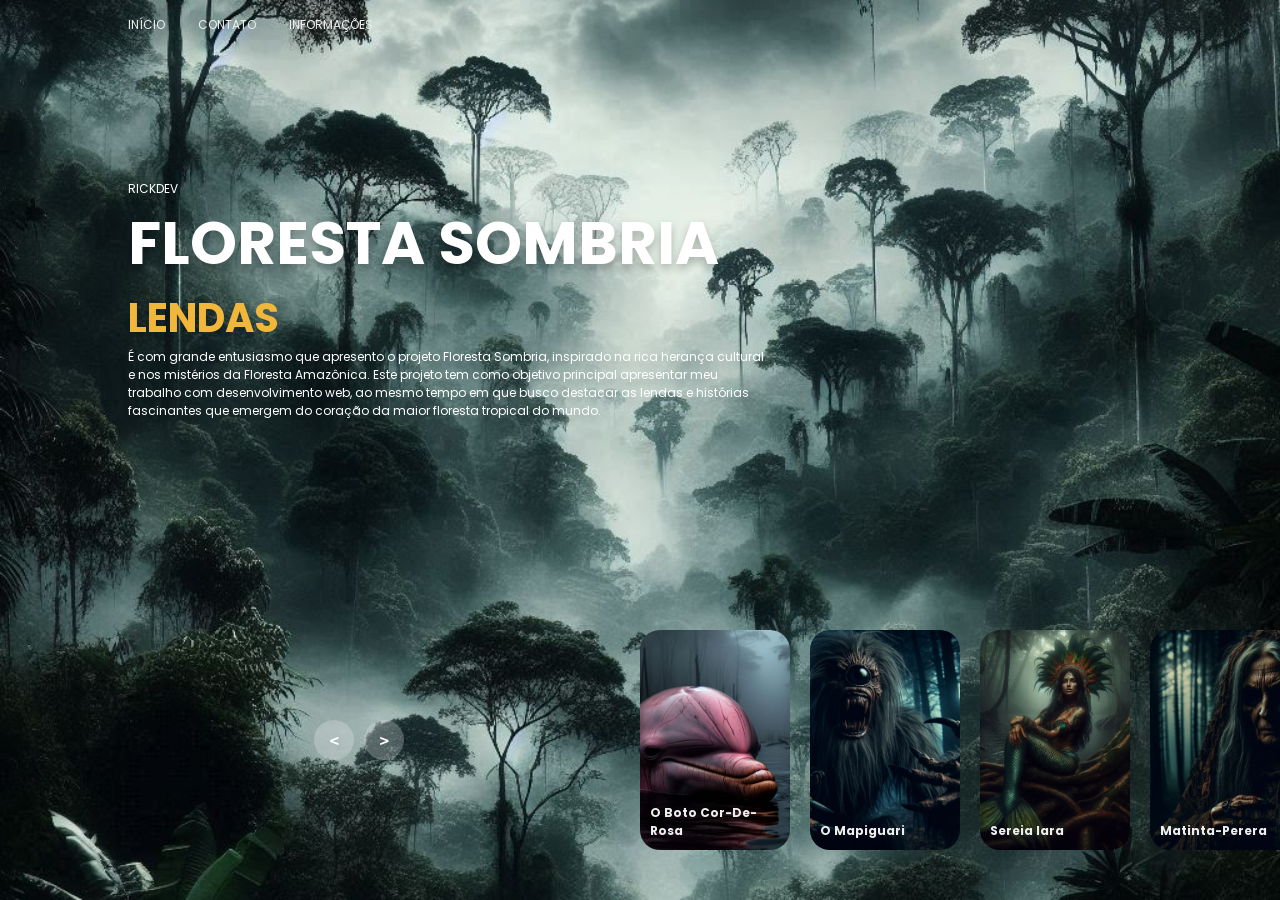
==== index.html @ ee312677 "Add files via upload" ====
<!DOCTYPE html>
<html lang="pt-BR">
<head>
    <meta charset="UTF-8">
    <meta name="viewport" content="width=device-width, initial-scale=1.0">
    <title>FLORESTA-SOMBRIA</title>
    <link rel="stylesheet" href="style.css">
</head>
<body>
    <header>
        <nav>
            <a href="">INÍCIO</a>
            <a href="">CONTATO</a>
            <a href="">INFORMAÇÕES</a>
        </nav>
    </header>

    <!-- carousel -->
     <div class="carousel">
     <!-- lista item -->
        <div class="list">
          <div class="item">
             <img src="imagem/imagem1.png">
             <div class="content">
               <div class="autor">RICKDEV</div>
               <div class="title">FLORESTA SOMBRIA</div>
               <div class="topic">LENDAS</div>
               <div class="des">
                  É com grande entusiasmo que apresento o projeto Floresta Sombria, inspirado na rica herança cultural
                   e nos mistérios da Floresta Amazônica. Este projeto tem como objetivo principal apresentar meu trabalho com desenvolvimento web,
                   ao mesmo tempo em que busco destacar as lendas e histórias fascinantes que emergem do coração da maior floresta tropical do mundo.
                 
               </div>
            </div>
         </div>
     
        <div class="item">
            <img src="imagem/img2.png">
            <div class="content">
              <div class="autor">RICKDEV</div>
              <div class="title">CURUPIRA</div>
              <div class="topic">LENDA</div>
              <div class="des">
               A lenda caracteriza o curupira como impiedoso, ele faz com que os intrusos se percam na floresta, que a caça fique invisível diante dos olhos dos caçadores e,
                em algumas situações, chega a torturar e matar o homem que o desrespeita.
               Para entrar na floresta sem ofender o curupira, os indígenas costumavam oferecer pequenos "presentes" para a criatura,
                como fumo (tabaco) ou cachaça.
               
              </div>
         </div>
    </div>
    
    <div class="item">
        <img src="imagem/img3.png">
        <div class="content">
          <div class="autor">RICKDEV</div>
          <div class="title">O BOTO COR-DE-ROSA</div>
          <div class="topic">LENDA</div>
          <div class="des">
            O boto-cor-de-rosa é uma lenda do folclore brasileiro, sendo muito influente na região Norte do país. Fala de um boto que se transforma em um homem belo e sedutor. Na forma humana, o boto seduz mulheres para engravidá-las.
             Essas mulheres são abandonadas pelo ser, que retorna para o rio em sua forma animal.
          </div>
     </div>
    </div>

    <div class="item">
        <img src="imagem/img4.png">
        <div class="content">
          <div class="autor">RICKDEV</div>
          <div class="title">O MAPINGUARI</div>
          <div class="topic">LENDA</div>
          <div class="des">
            O Mapinguari (ou mapinguary), também designado isnashi, é uma criatura lendária descrito como sendo coberta de um longo pelo vermelho, e vivendo na floresta amazônica do Brasil e Bolivia.
             A historia nos conta que ao descobrir os segredos ocultos da imortalidade, um pajé transformou-se na besta fétida.
          </div>
     </div>
    </div>

    <div class="item">
        <img src="imagem/img5.png">
        <div class="content">
          <div class="autor">RICKDEV</div>
          <div class="title">SEREIA IARA</div>
          <div class="topic">LENDA</div>
          <div class="des">
            Na lenda, diz-se que a Iara é uma sereia, sendo parte mulher e parte peixe. 
            Ela mora dentro de um rio e possui grande beleza física, uma bela voz e muitas riquezas.
             A lenda conta que Iara usa esses atributos (a beleza, a voz e a riqueza) para seduzir 
             homens que estão navegando no rio ou que estão às margens dele.
          </div>
     </div>
    </div>

    <div class="item">
        <img src="imagem/img6.png">
        <div class="content">
          <div class="autor">RICKDEV</div>
          <div class="title">MATINTA-PERERA</div>
          <div class="topic">LENDA</div>
          <div class="des">
            A versão mais comum da lenda de Matinta Perera conta que de noite, na sua forma de ave,
             ela passa a assobiar constantemente próximo de uma ou mais casas, incomodando seus moradores,
              e o pássaro só para de fazer barulho se uma pessoa prometer algum presente para Matinta Perera,
               que pode ser um pouco de fumo ou café.
          </div>
     </div>
    </div>

    <div class="item">
        <img src="imagem/img7.png">
        <div class="content">
          <div class="author">RICKDEV</div>
          <div class="title">O CAIPORA</div>
          <div class="topic">LENDA</div>
          <div class="des">
            A caipora é um ser do folclore brasileiro que atua como protetora dos animais da floresta
             e age enganando ou aterrorizando os caçadores que matam mais animais do que precisam. 
             Segundo a lenda, a caipora residiria no interior das florestas brasileiras e de lá 
             protegeria os animais de caçadores.
          </div>
     </div>
    </div>
   </div>

    <!-- thumbail -->
     <div class="thumbnail">
                  <div class="item">
                        <img src="imagem/img2.png">
                               <div class="content">
                               <div class="title">
                                     O Curupira
                               </div>
                               <div class="description">
                                  
                               </div>
                        </div>
    </div>

   <div class="item">
  <img src="imagem/img3.png">
   <div class="content">
   <div class="title">
   O Boto Cor-De-Rosa
    </div>
                               <div class="description">
                                 
                               </div>
                    </div>
                                 </div>

                                 <div class="item">
                                    <img src="imagem/img4.png">
                                           <div class="content">
                                           <div class="title">
                                                 O Mapiguari
                                           </div>
                                           <div class="description">
                                              
                                           </div>
                                </div>
                                             </div>
                                             
                                             <div class="item">
                                                <img src="imagem/img5.png">
                                                       <div class="content">
                                                       <div class="title">
                                                             Sereia Iara
                                                       </div>
                                                       <div class="description">
                                                          
                                                       </div>
                                            </div>
                                                         </div>

                                                         <div class="item">
                                                            <img src="imagem/img6.png">
                                                                   <div class="content">
                                                                   <div class="title">
                                                                         Matinta-Perera
                                                                   </div>
                                                                   <div class="description">
                                                                     
                                                                   </div>
                                                        </div>
                                                                     </div>
                        
                                                                     <div class="item">
                                                                        <img src="imagem/img7.png">
                                                                               <div class="content">
                                                                               <div class="title">
                                                                                     O Caipora
                                                                               </div>
                                                                               <div class="description">
                                                                              
                                                                               </div>
                                                                    </div>
                                                                                 </div>
       </div>

              <!--arrows -->
              <div class="arrows">
                <button id="prev"><</button>
                <button id="next">></button>
              </div>

              <div class="time"></div>

    </div>

    <script src="app.js"></script>

 
</body>
</html>
---- style.css ----
@import url('https://fonts.googleapis.com/css2?family=Poppins:ital,wght@0,100;0,200;0,300;0,400;0,500;0,600;0,700;0,800;0,900;1,100;1,200;1,300;1,400;1,500;1,600;1,700;1,800;1,900&display=swap');
body{
    font-family: Poppins;
    background-color: #000;
    color: #eee;
    margin: 0;
    font-size: 12px;
}
a{
    text-decoration: none;
    color: #eee;
}
header{
    width: 1140px;
    max-width: 80%;
    margin: auto;
    height: 50px;
    display: flex;
    align-items: center;
    position: relative;
    z-index: 100;
}
header a{
    margin-right: 30px;
}
.carousel{
    width: 100vw;
    height: 100vh;
    overflow: hidden;
    margin-top: -50px;
    position: relative;
}
.carousel .list .item{
    width: 100%;
    height: 100%;
    position: absolute;
    inset: 0 0 0 0;
}
.carousel .list .item img{
    width:100%;
    height: 100%;
    object-fit: cover;
}
.carousel .list .item .content{
    position: absolute;
    top: 20%;
    width: 1140px;
    max-width: 80%;
    left: 50%;
    transform: translateX(-50%);
    padding-right: 30%;
    box-sizing: border-box;
    color: #fff;
    text-shadow: 0 5px 10px #0004;
}

.carousel .list .item .author{
    font-weight: bold;
    letter-spacing: 10px;
}
.carousel .list .item .content .title
{
    font-weight: bold;
    font-size: 5em;
    list-style: 1.3em;   
    color: #ffffff;
}

.carousel .list .item .topic{
    font-weight: bold;
    color: #f1b73a;
    font-size: 40px;
}

/*.carousel .list .item .buttons{
    display: grid;
    grid-template-columns: repeat(2, 130px);
    grid-template-rows: 40px;
    gap: 5px;
    margin-top: 20px;
}
*/

/*thumbnail */
.thumbnail{
    position: absolute;
    bottom: 50px;
    left: 50%;
    width: max-content;
    z-index: 100;
    display: flex;
    gap: 20px;
}
.thumbnail .item{
    width: 150px;
    height: 220px;
    flex-shrink: 0;
    position: relative;
}
.thumbnail .item img{
    width: 100%;
    height: 100%;
    object-fit: cover;
    border-radius: 20px;
}
.thumbnail .item .content{
    position: absolute;
    bottom: 10px;
    left: 10px;
    right: 10px;
}
.thumbnail .item .content .title{
    font-weight: bold;
}

/* arrow */
.arrows{
    position: absolute;
    top: 80%;
    right: 52%;
    width: 300px;
    max-width: 30%;
    display: flex;
    gap: 10px;
    align-items: center;
}

.arrows button{
    width: 40px;
    height: 40px;
    border-radius: 50%;
    background-color: #eee4;
    border: none;
    font-family: monospace;
    color: #fff;
    font-weight: bold;
    font-size: large;
    transition: .5s;
    z-index: 100;
}
.arrows button:hover{
    background-color: #eee;
    color: #555;
}
.carousel .list .item:nth-child(1){
    z-index: 1;
}
.carousel .list .item:nth-child(1) .author,
.carousel .list .item:nth-child(1) .title,
.carousel .list .item:nth-child(1) .topic,
.carousel .list .item:nth-child(1) .des{
    transform: translateY(50px);
    filter: blur(20px);
    opacity: 0;
    animation: showContent .5s 1s linear forwards;
}

@keyframes showContent{
    to{
        opacity: 1;
        filter: blur(0);
        transform: translateY(0);
    }
}
.carousel .list .item:nth-child(1) .content .title{
    animation-delay: 1.2s!important;
}

.carousel .list .item:nth-child(1) .content .topic{
    animation-delay: 1,4s!important;
}
.carousel .list .item:nth-child(1) .content .des{
    animation-delay: 1.6s!important;
}

/* effect next click*/
.carousel.next .list .item:nth-child(1) img{
    width: 150px;
    height: 220px;
    position: absolute;
    left: 50%;
    bottom: 50px;
    border-radius: 30px;
    animation: showImage .5s linear 1 forwards;
}
@keyframes showImage{
    to{
        width: 100%;
        height: 100%;
        left: 0;
        bottom: 0;
        border-radius: 0;
    }
}

.carousel.next .thumbnail .item:nth-child(1){
    overflow: hidden;
    animation: showThumbnail .5s linear 1 forwards;
}
.carousel.prev .list .item igm{
    z-index: 100;
}
@keyframes showThumbnail{
    to{
        width: 0;
        opacity: 0;
    }
}
.carousel.next .thumbnail{
    animation: effectNext .5s linear 1 forwards;
}

@keyframes transformThumnail{
    to{
        transform: translateX(150px);
    }
}
.carousel .time{
    position: absolute;
    z-index: 1000;
    width: 0%;
    height: 3px;
    background-color: #f1683a;
    left: 0;
    top: 0;
}
.carousel.next .time,
.carousel.prev .time{
    animation: runningTime 3s linear 1 forwards;
}
@keyframes runningTime{
    from{ width: 100%}
    to{width: 0}
}

/* effect prev click */
.carousel.prev .list .item:nth-child(2){
    z-index: 2;
}
.carousel.prev .list .item:nth-child(2) img{
    position: absolute;
    bottom: 0;
    left: 0;
    animation: outImage 0.5s linear 1 forwards;
    bottom: 0;
}
@keyframes outImage{
    to{
        width: 150px;
        height: 220px;
        border-radius: 20px;
        left: 50%;
        bottom: 50px;
    }
}
.carousel.prev .thumbnail .item:nth-child(1){
    overflow: hidden;
    opacity: 0;
    animation: showthumnail 0.5s linear 1 forwards;
}

.carousel.next .arrows button,
.carousel.prev .arrows button{
    pointer-events: none;
}
.carousel.prev .list .item:nth-child(2) .author,
.carousel.prev .list .item:nth-child(2) .title,
.carousel.prev .list .item:nth-child(2) .topic,
.carousel.prev .list .item:nth-child(2) .des
{
    animation: contentOut 1.5s linear 1 forwards!important;
}
@keyframes contentOut{
    to{
        transform: translateY(-150px);
        filter: blur(20px);
        opacity: 0;
    }


/* time */

}
@media screen and (max-width: 678px){
   .carousel .list .item .content{
    padding-right: 0;
   }
   .carousel .list .item .content .title{
    font-size: 30px;
   }
}
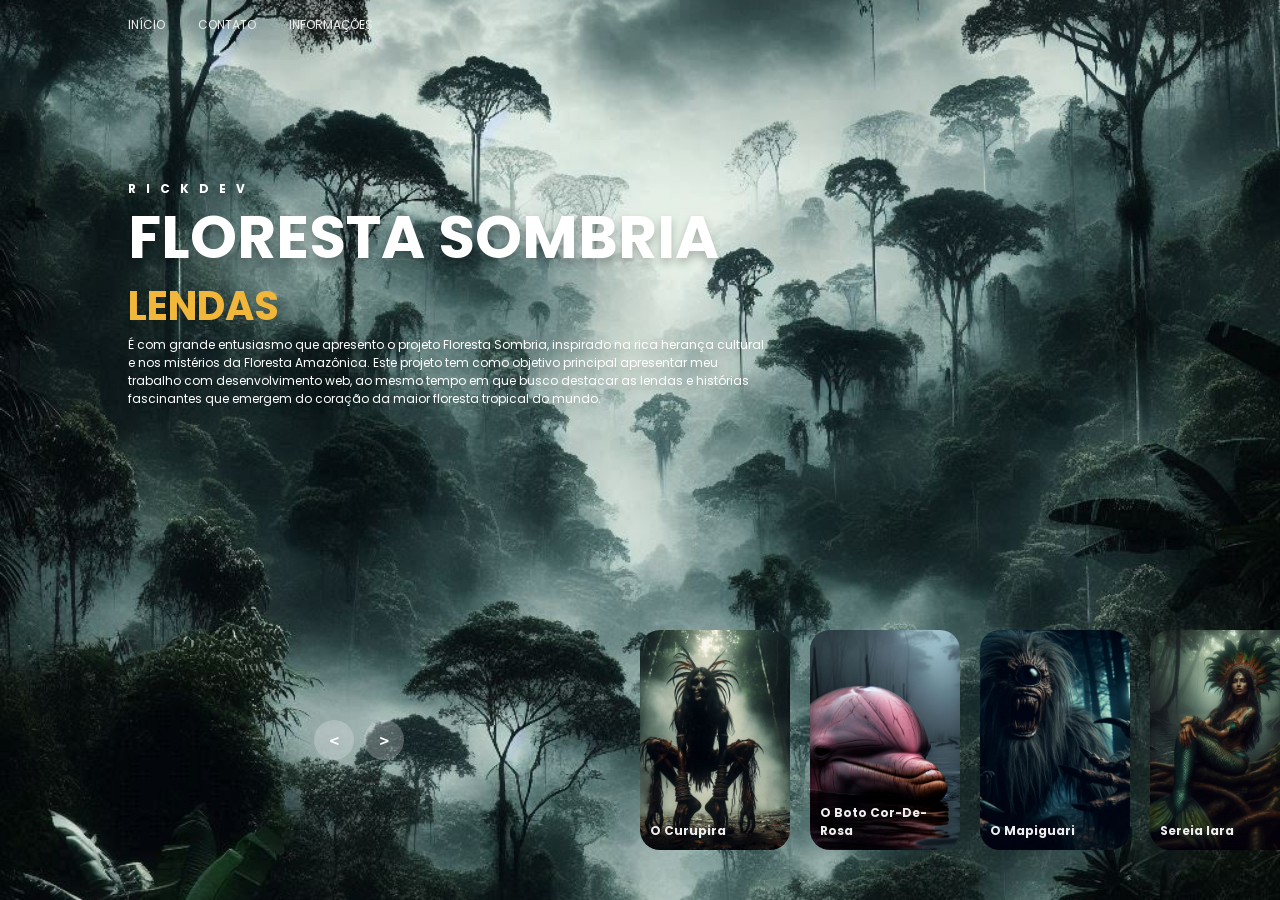
==== commit 3c2fe26d: "refactor: corrige transicao do carrossel, remove auto-play e barra de tempo, melhora responsividade" ====
--- a/index.html
+++ b/index.html
@@ -1,214 +1,184 @@
-<!DOCTYPE html>
-<html lang="pt-BR">
-<head>
-    <meta charset="UTF-8">
-    <meta name="viewport" content="width=device-width, initial-scale=1.0">
-    <title>FLORESTA-SOMBRIA</title>
-    <link rel="stylesheet" href="style.css">
-</head>
-<body>
-    <header>
-        <nav>
-            <a href="">INÍCIO</a>
-            <a href="">CONTATO</a>
-            <a href="">INFORMAÇÕES</a>
-        </nav>
-    </header>
-
-    <!-- carousel -->
-     <div class="carousel">
-     <!-- lista item -->
-        <div class="list">
-          <div class="item">
-             <img src="imagem/imagem1.png">
-             <div class="content">
-               <div class="autor">RICKDEV</div>
-               <div class="title">FLORESTA SOMBRIA</div>
-               <div class="topic">LENDAS</div>
-               <div class="des">
-                  É com grande entusiasmo que apresento o projeto Floresta Sombria, inspirado na rica herança cultural
-                   e nos mistérios da Floresta Amazônica. Este projeto tem como objetivo principal apresentar meu trabalho com desenvolvimento web,
-                   ao mesmo tempo em que busco destacar as lendas e histórias fascinantes que emergem do coração da maior floresta tropical do mundo.
-                 
-               </div>
-            </div>
-         </div>
-     
-        <div class="item">
-            <img src="imagem/img2.png">
-            <div class="content">
-              <div class="autor">RICKDEV</div>
-              <div class="title">CURUPIRA</div>
-              <div class="topic">LENDA</div>
-              <div class="des">
-               A lenda caracteriza o curupira como impiedoso, ele faz com que os intrusos se percam na floresta, que a caça fique invisível diante dos olhos dos caçadores e,
-                em algumas situações, chega a torturar e matar o homem que o desrespeita.
-               Para entrar na floresta sem ofender o curupira, os indígenas costumavam oferecer pequenos "presentes" para a criatura,
-                como fumo (tabaco) ou cachaça.
-               
-              </div>
-         </div>
-    </div>
-    
-    <div class="item">
-        <img src="imagem/img3.png">
-        <div class="content">
-          <div class="autor">RICKDEV</div>
-          <div class="title">O BOTO COR-DE-ROSA</div>
-          <div class="topic">LENDA</div>
-          <div class="des">
-            O boto-cor-de-rosa é uma lenda do folclore brasileiro, sendo muito influente na região Norte do país. Fala de um boto que se transforma em um homem belo e sedutor. Na forma humana, o boto seduz mulheres para engravidá-las.
-             Essas mulheres são abandonadas pelo ser, que retorna para o rio em sua forma animal.
-          </div>
-     </div>
-    </div>
-
-    <div class="item">
-        <img src="imagem/img4.png">
-        <div class="content">
-          <div class="autor">RICKDEV</div>
-          <div class="title">O MAPINGUARI</div>
-          <div class="topic">LENDA</div>
-          <div class="des">
-            O Mapinguari (ou mapinguary), também designado isnashi, é uma criatura lendária descrito como sendo coberta de um longo pelo vermelho, e vivendo na floresta amazônica do Brasil e Bolivia.
-             A historia nos conta que ao descobrir os segredos ocultos da imortalidade, um pajé transformou-se na besta fétida.
-          </div>
-     </div>
-    </div>
-
-    <div class="item">
-        <img src="imagem/img5.png">
-        <div class="content">
-          <div class="autor">RICKDEV</div>
-          <div class="title">SEREIA IARA</div>
-          <div class="topic">LENDA</div>
-          <div class="des">
-            Na lenda, diz-se que a Iara é uma sereia, sendo parte mulher e parte peixe. 
-            Ela mora dentro de um rio e possui grande beleza física, uma bela voz e muitas riquezas.
-             A lenda conta que Iara usa esses atributos (a beleza, a voz e a riqueza) para seduzir 
-             homens que estão navegando no rio ou que estão às margens dele.
-          </div>
-     </div>
-    </div>
-
-    <div class="item">
-        <img src="imagem/img6.png">
-        <div class="content">
-          <div class="autor">RICKDEV</div>
-          <div class="title">MATINTA-PERERA</div>
-          <div class="topic">LENDA</div>
-          <div class="des">
-            A versão mais comum da lenda de Matinta Perera conta que de noite, na sua forma de ave,
-             ela passa a assobiar constantemente próximo de uma ou mais casas, incomodando seus moradores,
-              e o pássaro só para de fazer barulho se uma pessoa prometer algum presente para Matinta Perera,
-               que pode ser um pouco de fumo ou café.
-          </div>
-     </div>
-    </div>
-
-    <div class="item">
-        <img src="imagem/img7.png">
-        <div class="content">
-          <div class="author">RICKDEV</div>
-          <div class="title">O CAIPORA</div>
-          <div class="topic">LENDA</div>
-          <div class="des">
-            A caipora é um ser do folclore brasileiro que atua como protetora dos animais da floresta
-             e age enganando ou aterrorizando os caçadores que matam mais animais do que precisam. 
-             Segundo a lenda, a caipora residiria no interior das florestas brasileiras e de lá 
-             protegeria os animais de caçadores.
-          </div>
-     </div>
-    </div>
-   </div>
-
-    <!-- thumbail -->
-     <div class="thumbnail">
-                  <div class="item">
-                        <img src="imagem/img2.png">
-                               <div class="content">
-                               <div class="title">
-                                     O Curupira
-                               </div>
-                               <div class="description">
-                                  
-                               </div>
-                        </div>
-    </div>
-
-   <div class="item">
-  <img src="imagem/img3.png">
-   <div class="content">
-   <div class="title">
-   O Boto Cor-De-Rosa
-    </div>
-                               <div class="description">
-                                 
-                               </div>
-                    </div>
-                                 </div>
-
-                                 <div class="item">
-                                    <img src="imagem/img4.png">
-                                           <div class="content">
-                                           <div class="title">
-                                                 O Mapiguari
-                                           </div>
-                                           <div class="description">
-                                              
-                                           </div>
-                                </div>
-                                             </div>
-                                             
-                                             <div class="item">
-                                                <img src="imagem/img5.png">
-                                                       <div class="content">
-                                                       <div class="title">
-                                                             Sereia Iara
-                                                       </div>
-                                                       <div class="description">
-                                                          
-                                                       </div>
-                                            </div>
-                                                         </div>
-
-                                                         <div class="item">
-                                                            <img src="imagem/img6.png">
-                                                                   <div class="content">
-                                                                   <div class="title">
-                                                                         Matinta-Perera
-                                                                   </div>
-                                                                   <div class="description">
-                                                                     
-                                                                   </div>
-                                                        </div>
-                                                                     </div>
-                        
-                                                                     <div class="item">
-                                                                        <img src="imagem/img7.png">
-                                                                               <div class="content">
-                                                                               <div class="title">
-                                                                                     O Caipora
-                                                                               </div>
-                                                                               <div class="description">
-                                                                              
-                                                                               </div>
-                                                                    </div>
-                                                                                 </div>
-       </div>
-
-              <!--arrows -->
-              <div class="arrows">
-                <button id="prev"><</button>
-                <button id="next">></button>
-              </div>
-
-              <div class="time"></div>
-
-    </div>
-
-    <script src="app.js"></script>
-
- 
-</body>
-</html>+<!DOCTYPE html>
+<html lang="pt-BR">
+<head>
+    <meta charset="UTF-8">
+    <meta name="viewport" content="width=device-width, initial-scale=1.0">
+    <title>FLORESTA-SOMBRIA</title>
+    <link rel="stylesheet" href="style.css">
+    <link rel="preload" as="image" href="imagem/imagem1.png">
+    <link rel="preload" as="image" href="imagem/img2.png">
+    <link rel="preload" as="image" href="imagem/img3.png">
+</head>
+<body>
+    <header>
+        <nav>
+            <a href="">INÍCIO</a>
+            <a href="">CONTATO</a>
+            <a href="">INFORMAÇÕES</a>
+        </nav>
+    </header>
+
+    <div class="carousel">
+        <div class="list">
+            <div class="item">
+                <img src="imagem/imagem1.png" alt="Floresta Sombria">
+                <div class="content">
+                    <div class="autor">RICKDEV</div>
+                    <div class="title">FLORESTA SOMBRIA</div>
+                    <div class="topic">LENDAS</div>
+                    <div class="des">
+                        É com grande entusiasmo que apresento o projeto Floresta Sombria, inspirado na rica herança cultural
+                        e nos mistérios da Floresta Amazônica. Este projeto tem como objetivo principal apresentar meu trabalho com desenvolvimento web,
+                        ao mesmo tempo em que busco destacar as lendas e histórias fascinantes que emergem do coração da maior floresta tropical do mundo.
+                    </div>
+                </div>
+            </div>
+
+            <div class="item">
+                <img src="imagem/img2.png" alt="Curupira">
+                <div class="content">
+                    <div class="autor">RICKDEV</div>
+                    <div class="title">CURUPIRA</div>
+                    <div class="topic">LENDA</div>
+                    <div class="des">
+                        A lenda caracteriza o curupira como impiedoso, ele faz com que os intrusos se percam na floresta, que a caça fique invisível diante dos olhos dos caçadores e,
+                        em algumas situações, chega a torturar e matar o homem que o desrespeita.
+                        Para entrar na floresta sem ofender o curupira, os indígenas costumavam oferecer pequenos "presentes" para a criatura,
+                        como fumo (tabaco) ou cachaça.
+                    </div>
+                </div>
+            </div>
+
+            <div class="item">
+                <img src="imagem/img3.png" alt="O Boto Cor-De-Rosa">
+                <div class="content">
+                    <div class="autor">RICKDEV</div>
+                    <div class="title">O BOTO COR-DE-ROSA</div>
+                    <div class="topic">LENDA</div>
+                    <div class="des">
+                        O boto-cor-de-rosa é uma lenda do folclore brasileiro, sendo muito influente na região Norte do país. Fala de um boto que se transforma em um homem belo e sedutor. Na forma humana, o boto seduz mulheres para engravidá-las.
+                        Essas mulheres são abandonadas pelo ser, que retorna para o rio em sua forma animal.
+                    </div>
+                </div>
+            </div>
+
+            <div class="item">
+                <img src="imagem/img4.png" alt="O Mapinguari">
+                <div class="content">
+                    <div class="autor">RICKDEV</div>
+                    <div class="title">O MAPINGUARI</div>
+                    <div class="topic">LENDA</div>
+                    <div class="des">
+                        O Mapinguari (ou mapinguary), também designado isnashi, é uma criatura lendária descrito como sendo coberta de um longo pelo vermelho, e vivendo na floresta amazônica do Brasil e Bolivia.
+                        A historia nos conta que ao descobrir os segredos ocultos da imortalidade, um pajé transformou-se na besta fétida.
+                    </div>
+                </div>
+            </div>
+
+            <div class="item">
+                <img src="imagem/img5.png" alt="Sereia Iara">
+                <div class="content">
+                    <div class="autor">RICKDEV</div>
+                    <div class="title">SEREIA IARA</div>
+                    <div class="topic">LENDA</div>
+                    <div class="des">
+                        Na lenda, diz-se que a Iara é uma sereia, sendo parte mulher e parte peixe.
+                        Ela mora dentro de um rio e possui grande beleza física, uma bela voz e muitas riquezas.
+                        A lenda conta que Iara usa esses atributos (a beleza, a voz e a riqueza) para seduzir
+                        homens que estão navegando no rio ou que estão às margens dele.
+                    </div>
+                </div>
+            </div>
+
+            <div class="item">
+                <img src="imagem/img6.png" alt="Matinta-Perera">
+                <div class="content">
+                    <div class="autor">RICKDEV</div>
+                    <div class="title">MATINTA-PERERA</div>
+                    <div class="topic">LENDA</div>
+                    <div class="des">
+                        A versão mais comum da lenda de Matinta Perera conta que de noite, na sua forma de ave,
+                        ela passa a assobiar constantemente próximo de uma ou mais casas, incomodando seus moradores,
+                        e o pássaro só para de fazer barulho se uma pessoa prometer algum presente para Matinta Perera,
+                        que pode ser um pouco de fumo ou café.
+                    </div>
+                </div>
+            </div>
+
+            <div class="item">
+                <img src="imagem/img7.png" alt="O Caipora">
+                <div class="content">
+                    <div class="autor">RICKDEV</div>
+                    <div class="title">O CAIPORA</div>
+                    <div class="topic">LENDA</div>
+                    <div class="des">
+                        A caipora é um ser do folclore brasileiro que atua como protetora dos animais da floresta
+                        e age enganando ou aterrorizando os caçadores que matam mais animais do que precisam.
+                        Segundo a lenda, a caipora residiria no interior das florestas brasileiras e de lá
+                        protegeria os animais de caçadores.
+                    </div>
+                </div>
+            </div>
+        </div>
+
+        <div class="thumbnail">
+            <div class="item">
+                <img src="imagem/imagem1.png" alt="Floresta Sombria">
+                <div class="content">
+                    <div class="title">Floresta Sombria</div>
+                </div>
+            </div>
+
+            <div class="item">
+                <img src="imagem/img2.png" alt="O Curupira">
+                <div class="content">
+                    <div class="title">O Curupira</div>
+                </div>
+            </div>
+
+            <div class="item">
+                <img src="imagem/img3.png" alt="O Boto Cor-De-Rosa">
+                <div class="content">
+                    <div class="title">O Boto Cor-De-Rosa</div>
+                </div>
+            </div>
+
+            <div class="item">
+                <img src="imagem/img4.png" alt="O Mapiguari">
+                <div class="content">
+                    <div class="title">O Mapiguari</div>
+                </div>
+            </div>
+
+            <div class="item">
+                <img src="imagem/img5.png" alt="Sereia Iara">
+                <div class="content">
+                    <div class="title">Sereia Iara</div>
+                </div>
+            </div>
+
+            <div class="item">
+                <img src="imagem/img6.png" alt="Matinta-Perera">
+                <div class="content">
+                    <div class="title">Matinta-Perera</div>
+                </div>
+            </div>
+
+            <div class="item">
+                <img src="imagem/img7.png" alt="O Caipora">
+                <div class="content">
+                    <div class="title">O Caipora</div>
+                </div>
+            </div>
+        </div>
+
+        <div class="arrows">
+            <button id="prev"><</button>
+            <button id="next">></button>
+        </div>
+
+    </div>
+
+    <script src="app.js"></script>
+</body>
+</html>
--- a/style.css
+++ b/style.css
@@ -1,8 +1,16 @@
 @import url('https://fonts.googleapis.com/css2?family=Poppins:ital,wght@0,100;0,200;0,300;0,400;0,500;0,600;0,700;0,800;0,900;1,100;1,200;1,300;1,400;1,500;1,600;1,700;1,800;1,900&display=swap');
+
+:root {
+    --bg: #000;
+    --text: #eee;
+    --accent: #f1b73a;
+    --overlay: #0004;
+}
+
 body{
     font-family: Poppins;
-    background-color: #000;
-    color: #eee;
+    background-color: var(--bg);
+    color: var(--text);
     margin: 0;
     font-size: 12px;
 }
@@ -54,7 +62,7 @@
     text-shadow: 0 5px 10px #0004;
 }
 
-.carousel .list .item .author{
+.carousel .list .item .autor{
     font-weight: bold;
     letter-spacing: 10px;
 }
@@ -62,13 +70,13 @@
 {
     font-weight: bold;
     font-size: 5em;
-    list-style: 1.3em;   
+    line-height: 1.3em;
     color: #ffffff;
 }
 
 .carousel .list .item .topic{
     font-weight: bold;
-    color: #f1b73a;
+    color: var(--accent);
     font-size: 40px;
 }
 
@@ -90,6 +98,13 @@
     z-index: 100;
     display: flex;
     gap: 20px;
+    transition: transform 0.5s ease;
+}
+.carousel.next .thumbnail{
+    transform: translateX(150px);
+}
+.carousel.prev .thumbnail{
+    transform: translateX(-150px);
 }
 .thumbnail .item{
     width: 150px;
@@ -145,7 +160,7 @@
 .carousel .list .item:nth-child(1){
     z-index: 1;
 }
-.carousel .list .item:nth-child(1) .author,
+.carousel .list .item:nth-child(1) .autor,
 .carousel .list .item:nth-child(1) .title,
 .carousel .list .item:nth-child(1) .topic,
 .carousel .list .item:nth-child(1) .des{
@@ -167,7 +182,7 @@
 }
 
 .carousel .list .item:nth-child(1) .content .topic{
-    animation-delay: 1,4s!important;
+    animation-delay: 1.4s!important;
 }
 .carousel .list .item:nth-child(1) .content .des{
     animation-delay: 1.6s!important;
@@ -193,44 +208,8 @@
     }
 }
 
-.carousel.next .thumbnail .item:nth-child(1){
-    overflow: hidden;
-    animation: showThumbnail .5s linear 1 forwards;
-}
-.carousel.prev .list .item igm{
-    z-index: 100;
-}
-@keyframes showThumbnail{
-    to{
-        width: 0;
-        opacity: 0;
-    }
-}
-.carousel.next .thumbnail{
-    animation: effectNext .5s linear 1 forwards;
-}
-
-@keyframes transformThumnail{
-    to{
-        transform: translateX(150px);
-    }
-}
-.carousel .time{
-    position: absolute;
-    z-index: 1000;
-    width: 0%;
-    height: 3px;
-    background-color: #f1683a;
-    left: 0;
-    top: 0;
-}
-.carousel.next .time,
-.carousel.prev .time{
-    animation: runningTime 3s linear 1 forwards;
-}
-@keyframes runningTime{
-    from{ width: 100%}
-    to{width: 0}
+.carousel.prev .list .item img{
+    z-index: 100;
 }
 
 /* effect prev click */
@@ -253,17 +232,12 @@
         bottom: 50px;
     }
 }
-.carousel.prev .thumbnail .item:nth-child(1){
-    overflow: hidden;
-    opacity: 0;
-    animation: showthumnail 0.5s linear 1 forwards;
-}
 
 .carousel.next .arrows button,
 .carousel.prev .arrows button{
     pointer-events: none;
 }
-.carousel.prev .list .item:nth-child(2) .author,
+.carousel.prev .list .item:nth-child(2) .autor,
 .carousel.prev .list .item:nth-child(2) .title,
 .carousel.prev .list .item:nth-child(2) .topic,
 .carousel.prev .list .item:nth-child(2) .des
@@ -276,11 +250,9 @@
         filter: blur(20px);
         opacity: 0;
     }
-
+}
 
 /* time */
-
-}
 @media screen and (max-width: 678px){
    .carousel .list .item .content{
     padding-right: 0;
@@ -288,5 +260,13 @@
    .carousel .list .item .content .title{
     font-size: 30px;
    }
+   .thumbnail .item{
+    width: 100px;
+    height: 150px;
+   }
+   .thumbnail{
+    gap: 10px;
+    bottom: 30px;
+   }
 }
     
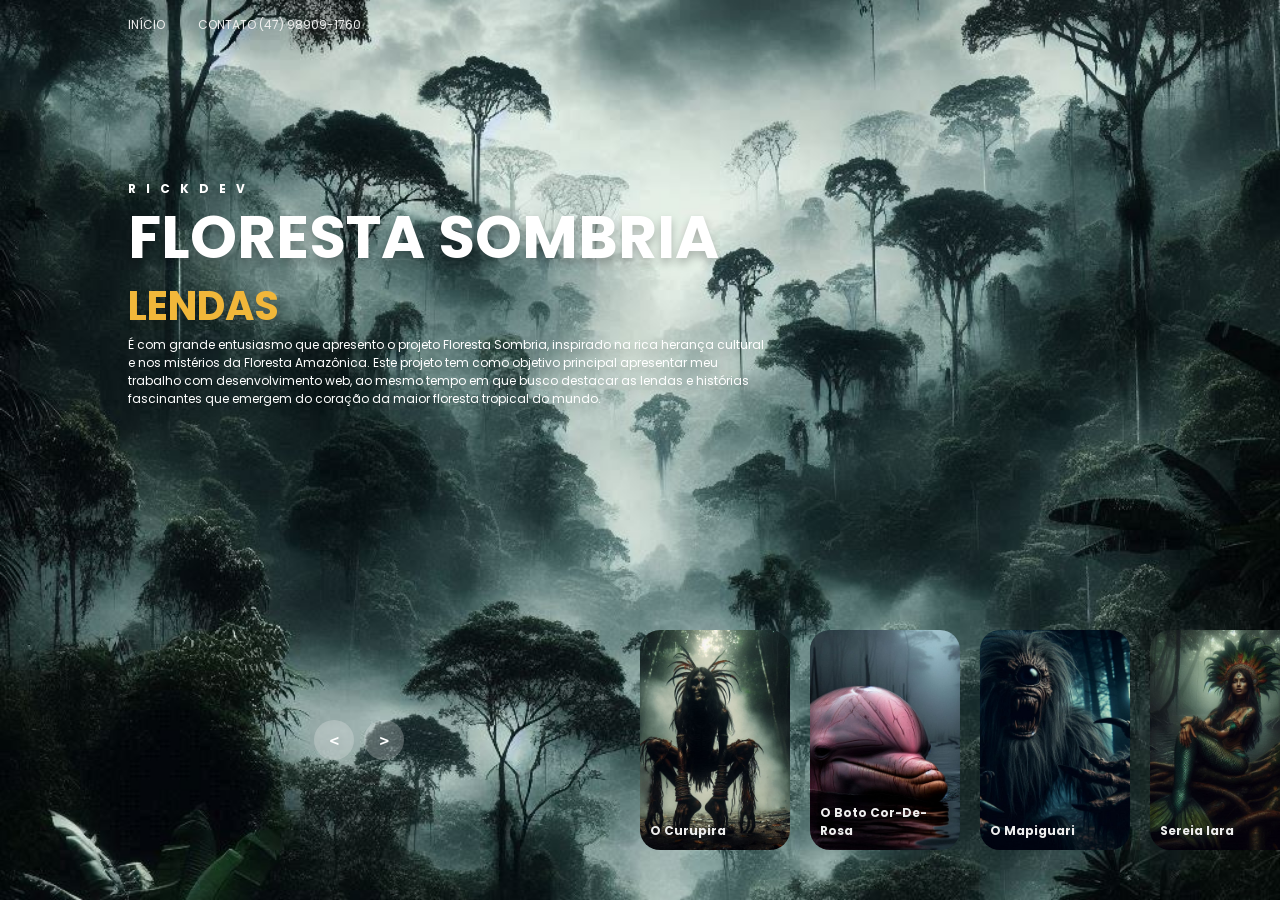
==== commit 8bc58de0: "remove aba Informações e adiciona contato WhatsApp no menu" ====
--- a/index.html
+++ b/index.html
@@ -13,8 +13,7 @@
     <header>
         <nav>
             <a href="">INÍCIO</a>
-            <a href="">CONTATO</a>
-            <a href="">INFORMAÇÕES</a>
+            <a href="https://wa.me/5547989091760" target="_blank">CONTATO (47) 98909-1760</a>
         </nav>
     </header>
 
